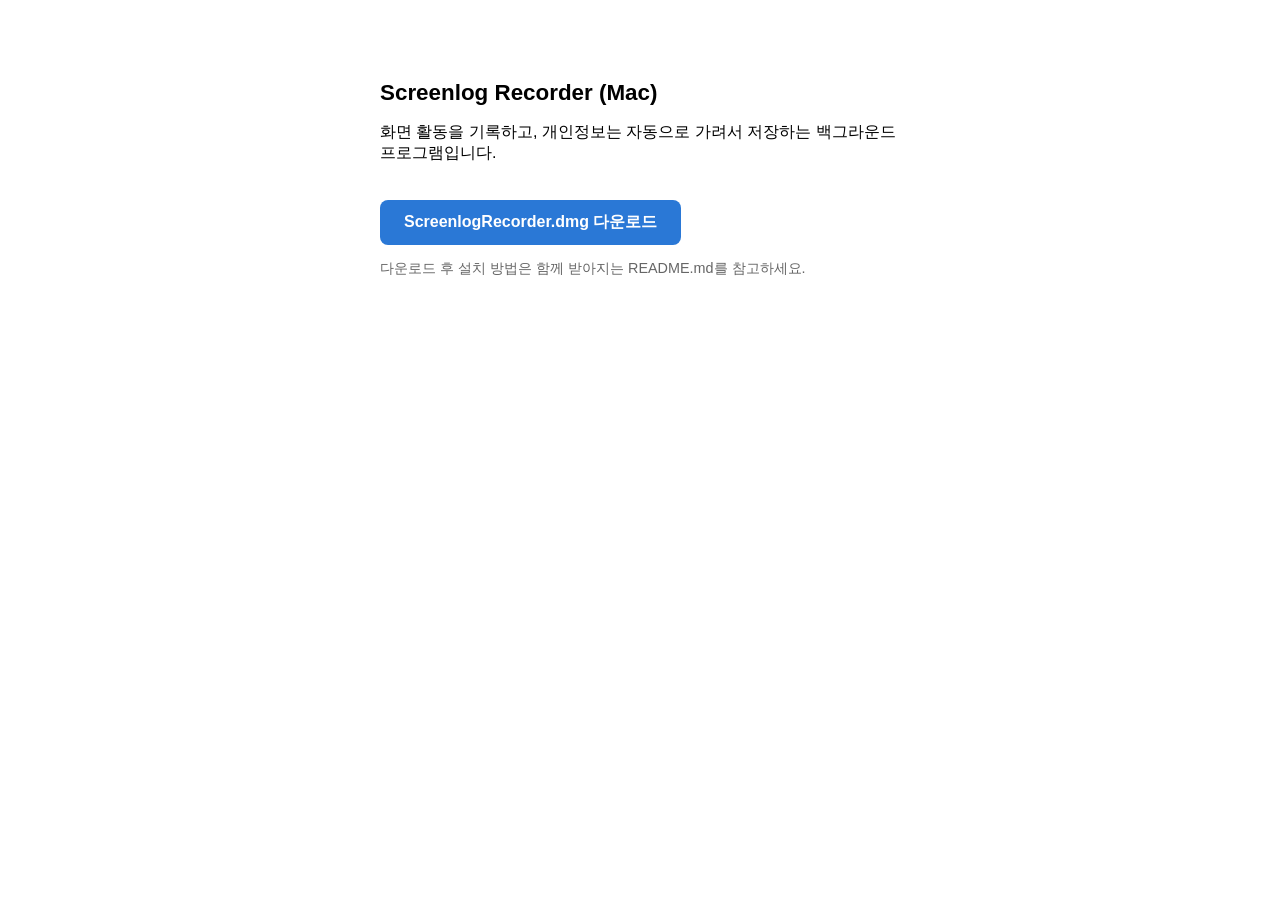
==== distribution/mac/index.html @ e7293fe9 "feat: 팀원용 Mac 녹화 프로그램 다운로드 페이지 추가" ====
<!doctype html>
<html lang="ko">
<head>
<meta charset="utf-8">
<title>Screenlog Recorder 다운로드</title>
<style>
  body { font-family: -apple-system, sans-serif; max-width: 520px; margin: 80px auto; padding: 0 20px; }
  h1 { font-size: 1.4rem; }
  a.button {
    display: inline-block; margin-top: 20px; padding: 12px 24px;
    background: #2a78d6; color: white; text-decoration: none;
    border-radius: 8px; font-weight: 600;
  }
  p.hint { color: #666; font-size: 0.9rem; }
</style>
</head>
<body>
  <h1>Screenlog Recorder (Mac)</h1>
  <p>화면 활동을 기록하고, 개인정보는 자동으로 가려서 저장하는 백그라운드 프로그램입니다.</p>
  <a class="button" href="ScreenlogRecorder.dmg" download>ScreenlogRecorder.dmg 다운로드</a>
  <p class="hint">다운로드 후 설치 방법은 함께 받아지는 README.md를 참고하세요.</p>
</body>
</html>
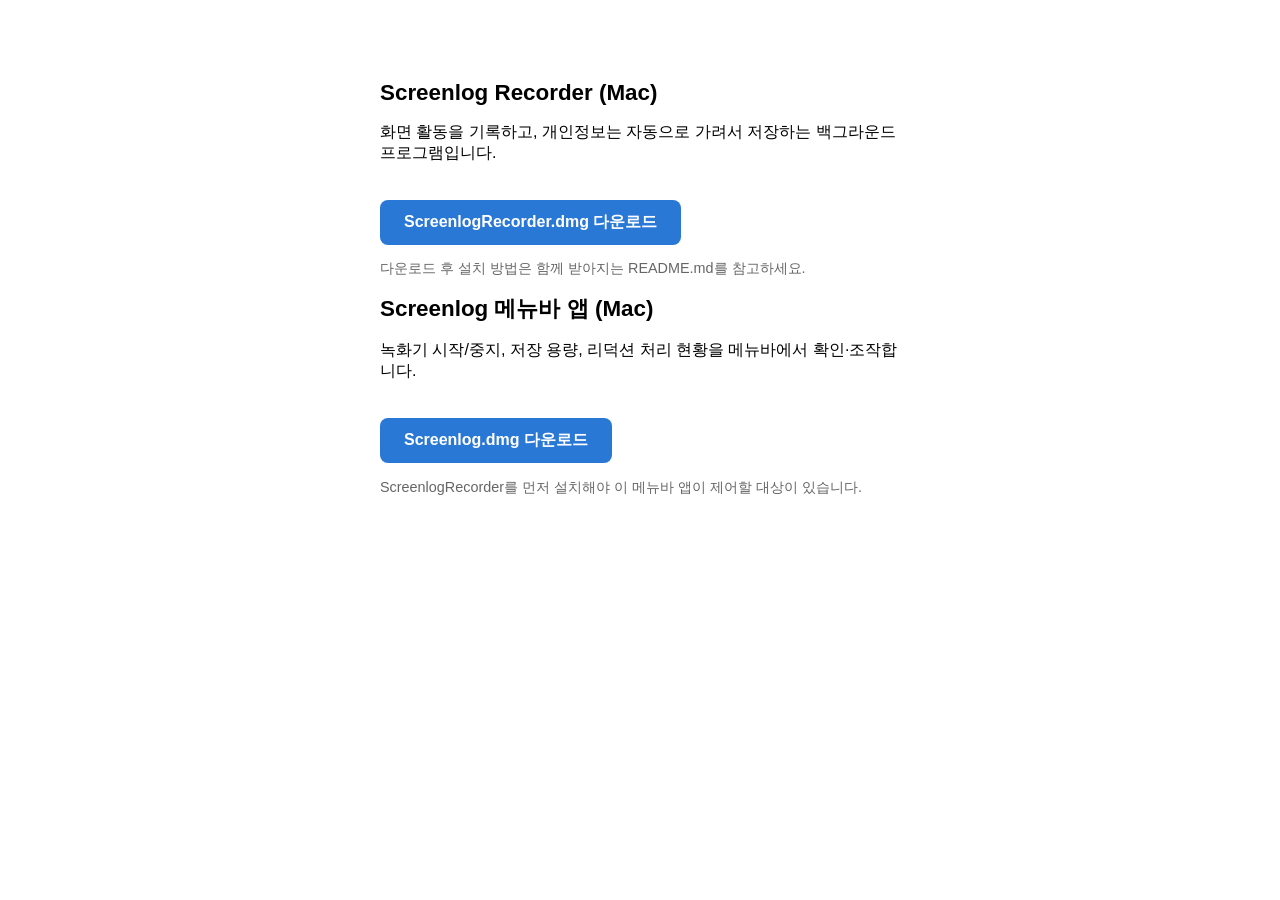
==== commit c9631027: "feat: 녹화기 상태를 제어하는 메뉴바 앱 추가" ====
--- a/distribution/mac/index.html
+++ b/distribution/mac/index.html
@@ -19,5 +19,10 @@
   <p>화면 활동을 기록하고, 개인정보는 자동으로 가려서 저장하는 백그라운드 프로그램입니다.</p>
   <a class="button" href="ScreenlogRecorder.dmg" download>ScreenlogRecorder.dmg 다운로드</a>
   <p class="hint">다운로드 후 설치 방법은 함께 받아지는 README.md를 참고하세요.</p>
+
+  <h1>Screenlog 메뉴바 앱 (Mac)</h1>
+  <p>녹화기 시작/중지, 저장 용량, 리덕션 처리 현황을 메뉴바에서 확인·조작합니다.</p>
+  <a class="button" href="Screenlog.dmg" download>Screenlog.dmg 다운로드</a>
+  <p class="hint">ScreenlogRecorder를 먼저 설치해야 이 메뉴바 앱이 제어할 대상이 있습니다.</p>
 </body>
 </html>
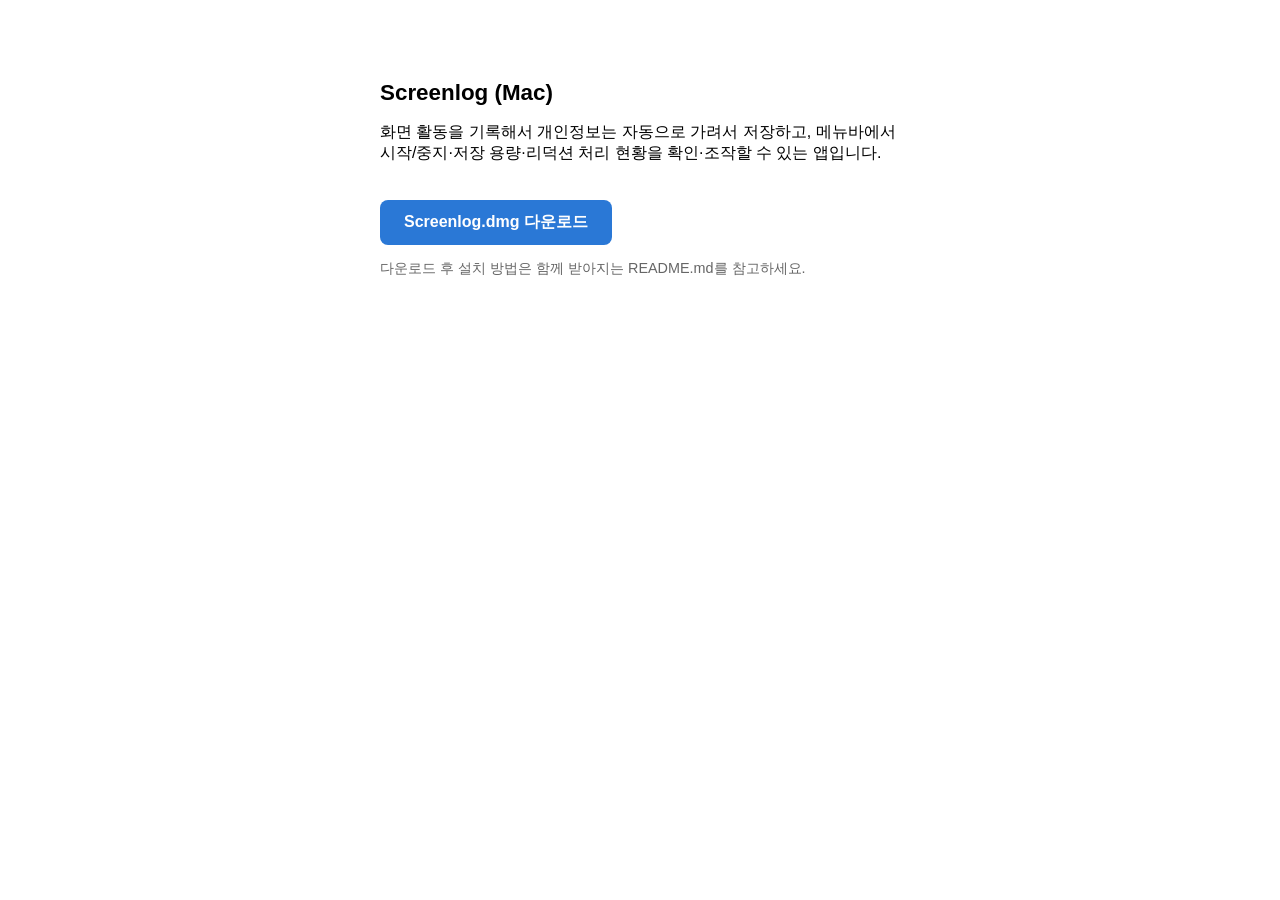
==== commit 99931ff7: "feat: 녹화+메뉴바 통합 앱으로 배포, 랜딩/대시보드 페이지 분리, 빌드 캐시 적용" ====
--- a/distribution/mac/index.html
+++ b/distribution/mac/index.html
@@ -2,7 +2,7 @@
 <html lang="ko">
 <head>
 <meta charset="utf-8">
-<title>Screenlog Recorder 다운로드</title>
+<title>Screenlog 다운로드</title>
 <style>
   body { font-family: -apple-system, sans-serif; max-width: 520px; margin: 80px auto; padding: 0 20px; }
   h1 { font-size: 1.4rem; }
@@ -15,14 +15,12 @@
 </style>
 </head>
 <body>
-  <h1>Screenlog Recorder (Mac)</h1>
-  <p>화면 활동을 기록하고, 개인정보는 자동으로 가려서 저장하는 백그라운드 프로그램입니다.</p>
-  <a class="button" href="ScreenlogRecorder.dmg" download>ScreenlogRecorder.dmg 다운로드</a>
+  <h1>Screenlog (Mac)</h1>
+  <p>
+    화면 활동을 기록해서 개인정보는 자동으로 가려서 저장하고, 메뉴바에서
+    시작/중지·저장 용량·리덕션 처리 현황을 확인·조작할 수 있는 앱입니다.
+  </p>
+  <a class="button" href="Screenlog.dmg" download>Screenlog.dmg 다운로드</a>
   <p class="hint">다운로드 후 설치 방법은 함께 받아지는 README.md를 참고하세요.</p>
-
-  <h1>Screenlog 메뉴바 앱 (Mac)</h1>
-  <p>녹화기 시작/중지, 저장 용량, 리덕션 처리 현황을 메뉴바에서 확인·조작합니다.</p>
-  <a class="button" href="Screenlog.dmg" download>Screenlog.dmg 다운로드</a>
-  <p class="hint">ScreenlogRecorder를 먼저 설치해야 이 메뉴바 앱이 제어할 대상이 있습니다.</p>
 </body>
 </html>
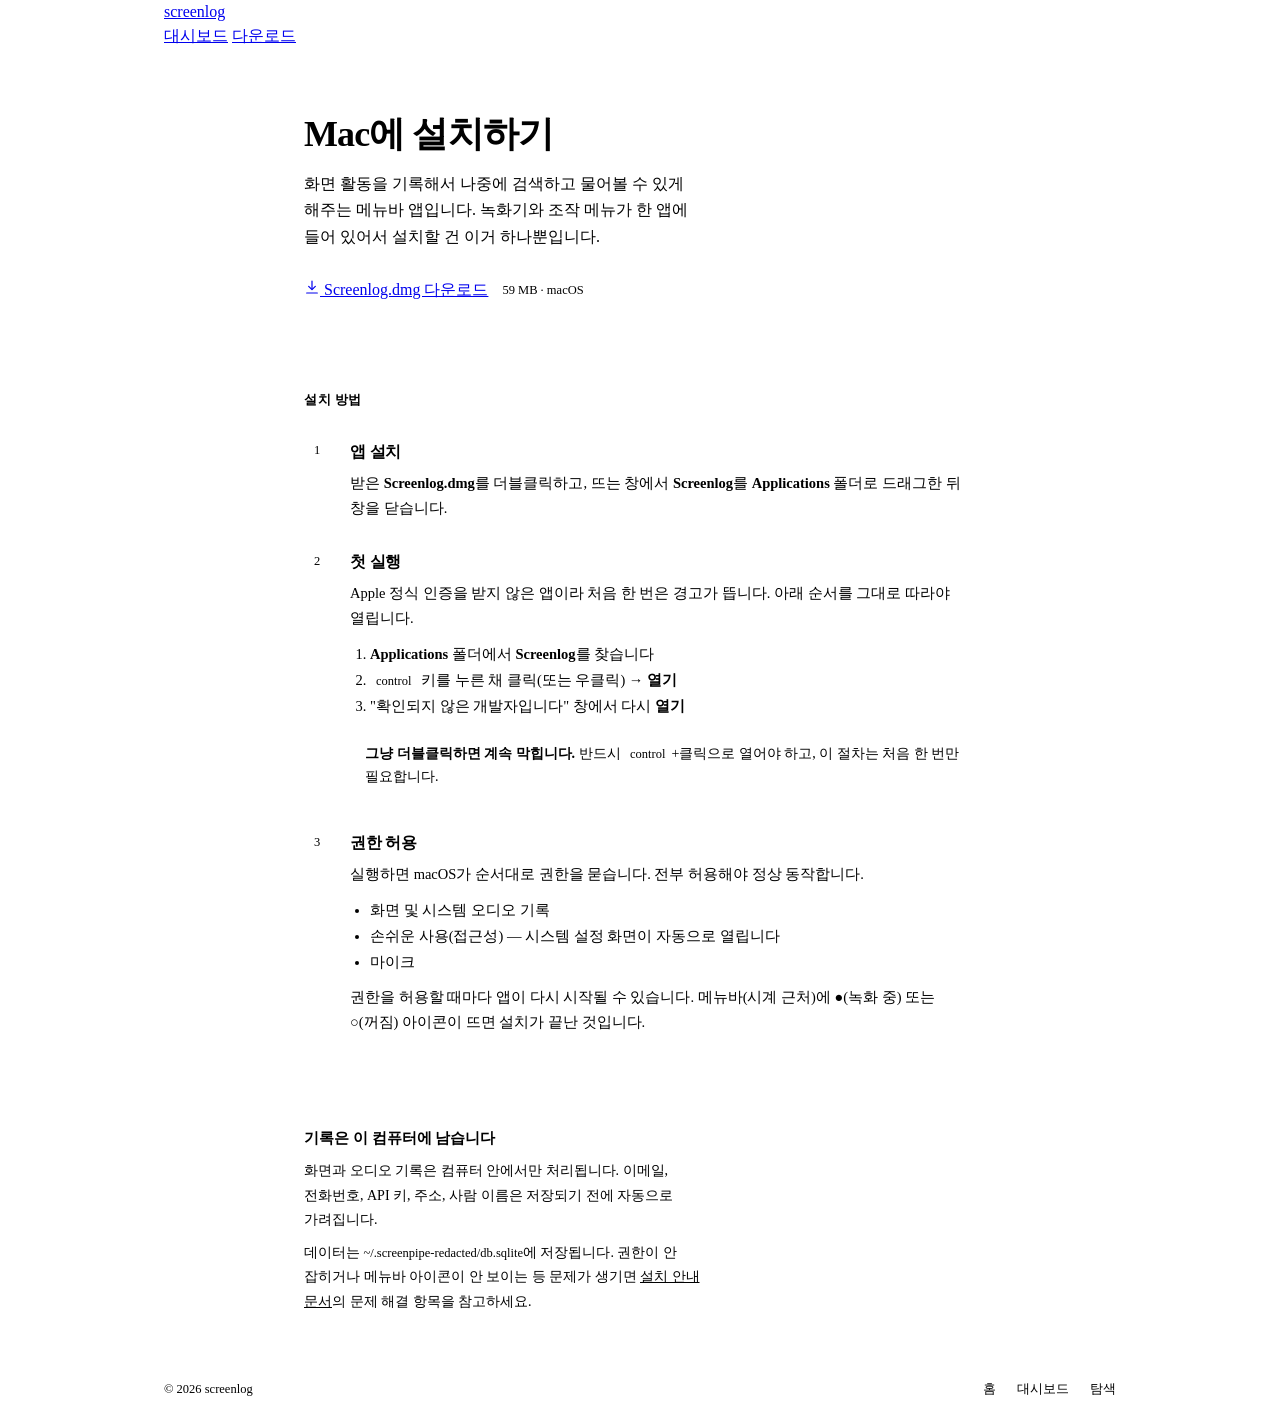
==== commit 0bd3e565: "feat: 웹사이트를 제품처럼 재설계 — 톤 통일 + OG 이미지 + 랜딩 공개 처리 - 공유 디자인 토큰(tokens.css) 신설: 색/내비/워드마크/버튼을 4개 페이지가   " ====
--- a/distribution/mac/index.html
+++ b/distribution/mac/index.html
@@ -1,26 +1,203 @@
-<!doctype html>
+<!DOCTYPE html>
 <html lang="ko">
 <head>
 <meta charset="utf-8">
-<title>Screenlog 다운로드</title>
+<meta name="viewport" content="width=device-width, initial-scale=1">
+<title>screenlog 다운로드 — Mac</title>
+
+<meta name="description" content="Mac용 screenlog 설치 파일과 설치 안내. 첫 실행 시 필요한 절차와 권한 설정을 함께 안내합니다.">
+<meta property="og:type" content="website">
+<meta property="og:title" content="screenlog 다운로드 — Mac">
+<meta property="og:description" content="Mac용 screenlog 설치 파일과 설치 안내.">
+<meta property="og:locale" content="ko_KR">
+<meta property="og:url" content="http://43.202.158.8:8000/download/">
+<meta property="og:image" content="http://43.202.158.8:8000/static/og.png">
+<meta property="og:image:width" content="1200">
+<meta property="og:image:height" content="630">
+<meta name="twitter:card" content="summary_large_image">
+<meta name="twitter:image" content="http://43.202.158.8:8000/static/og.png">
+
+<link rel="icon" href="data:image/svg+xml,<svg xmlns='http://www.w3.org/2000/svg' viewBox='0 0 32 32'><rect width='32' height='32' rx='7' fill='%230d1013'/><rect x='7' y='13' width='5' height='5' rx='1.5' fill='%23f3f5f7'/><rect x='14' y='13' width='5' height='5' rx='1.5' fill='%237d858d'/><rect x='21' y='13' width='4' height='5' rx='1.5' fill='%23474d55'/></svg>">
+<link rel="stylesheet" href="/static/tokens.css">
+
 <style>
-  body { font-family: -apple-system, sans-serif; max-width: 520px; margin: 80px auto; padding: 0 20px; }
-  h1 { font-size: 1.4rem; }
-  a.button {
-    display: inline-block; margin-top: 20px; padding: 12px 24px;
-    background: #2a78d6; color: white; text-decoration: none;
-    border-radius: 8px; font-weight: 600;
-  }
-  p.hint { color: #666; font-size: 0.9rem; }
+  *{ box-sizing:border-box; }
+  body{
+    margin:0; background:var(--plane); color:var(--ink);
+    font-family:var(--sans); line-height:1.5; -webkit-font-smoothing:antialiased;
+    word-break:keep-all;
+  }
+  .wrap{ max-width:720px; margin:0 auto; padding:0 24px; }
+
+  /* 내비/워드마크/버튼 공통 스타일은 tokens.css에 있다. 이 페이지는 본문
+     칼럼(720px)보다 nav만 더 넓게(1000px) 쓰고 싶어서 그 폭만 덮어쓴다. */
+  .nav .wrap{ max-width:1000px; }
+
+  .hero{ padding:64px 0 40px; }
+  .hero h1{ font-size:clamp(26px,4.4vw,36px); line-height:1.25; letter-spacing:-.025em; font-weight:600; margin:0 0 14px; }
+  .hero .lede{ font-size:16px; line-height:1.65; color:var(--ink-2); margin:0 0 28px; max-width:52ch; }
+  .dl{ display:flex; align-items:center; gap:14px; flex-wrap:wrap; }
+  .dl .meta{ font-family:var(--mono); font-size:12.5px; color:var(--muted); }
+
+  .steps{ border-top:1px solid var(--border); background:var(--surface); padding:48px 0 56px; }
+  .steps h2{ font-size:13px; font-weight:600; letter-spacing:.04em; text-transform:uppercase; color:var(--muted); margin:0 0 28px; }
+
+  /* 단계 — 왼쪽 번호 열을 고정해서 시선이 세로로 흐르게 한다 */
+  .step{ display:grid; grid-template-columns:30px minmax(0,1fr); gap:16px; padding-bottom:28px; }
+  .step:last-child{ padding-bottom:0; }
+  .step .n{
+    width:26px; height:26px; border-radius:50%; border:1px solid var(--baseline);
+    display:flex; align-items:center; justify-content:center;
+    font-family:var(--mono); font-size:12.5px; color:var(--ink-2);
+  }
+  .step h3{ font-size:15.5px; font-weight:600; margin:2px 0 8px; letter-spacing:-.01em; }
+  .step p{ font-size:14.5px; line-height:1.7; color:var(--ink-2); margin:0 0 10px; }
+  .step p:last-child{ margin-bottom:0; }
+  .step ol, .step ul{ margin:0 0 10px; padding-left:20px; font-size:14.5px; line-height:1.8; color:var(--ink-2); }
+  .step li::marker{ color:var(--muted); }
+  kbd{
+    font-family:var(--mono); font-size:12.5px; background:var(--surface-2);
+    border:1px solid var(--border); border-radius:5px; padding:1px 6px; color:var(--ink);
+  }
+  .step b{ color:var(--ink); font-weight:600; }
+
+  /* 첫 실행 경고 — 여기서 막혀 포기하는 경우가 제일 많아 따로 띄운다 */
+  .callout{
+    background:var(--warn-bg); border:1px solid var(--border); border-left:3px solid var(--warn);
+    border-radius:0 8px 8px 0; padding:13px 15px; font-size:14px; line-height:1.65; color:var(--ink-2);
+  }
+  .callout b{ color:var(--ink); }
+
+  .note{ border-top:1px solid var(--border); padding:36px 0 44px; }
+  .note h2{ font-size:15px; font-weight:600; margin:0 0 10px; }
+  .note p{ font-size:14px; line-height:1.75; color:var(--ink-2); margin:0 0 8px; max-width:60ch; }
+  .note p:last-child{ margin-bottom:0; }
+  .note code{ font-family:var(--mono); font-size:12.5px; color:var(--ink); }
+  .note a{ color:var(--ink); }
+
+  footer{ border-top:1px solid var(--border); background:var(--surface); }
+  footer .wrap{
+    display:flex; align-items:center; justify-content:space-between; gap:16px; flex-wrap:wrap;
+    max-width:1000px; padding-top:22px; padding-bottom:22px; font-size:12.5px; color:var(--muted);
+  }
+  footer a{ color:var(--muted); text-decoration:none; margin-left:18px; }
+  footer a:first-child{ margin-left:0; }
+  footer a:hover{ color:var(--ink-2); }
 </style>
 </head>
 <body>
-  <h1>Screenlog (Mac)</h1>
-  <p>
-    화면 활동을 기록해서 개인정보는 자동으로 가려서 저장하고, 메뉴바에서
-    시작/중지·저장 용량·리덕션 처리 현황을 확인·조작할 수 있는 앱입니다.
-  </p>
-  <a class="button" href="Screenlog.dmg" download>Screenlog.dmg 다운로드</a>
-  <p class="hint">다운로드 후 설치 방법은 함께 받아지는 README.md를 참고하세요.</p>
+
+<header class="nav">
+  <div class="wrap">
+    <a class="mark" href="/">
+      <span class="glyph"><i></i><i></i><i></i></span>
+      screenlog
+    </a>
+    <nav class="navlinks">
+      <a href="/dashboard">대시보드</a>
+      <a href="/download/" class="on">다운로드</a>
+    </nav>
+  </div>
+</header>
+
+<main>
+  <section class="hero">
+    <div class="wrap">
+      <h1>Mac에 설치하기</h1>
+      <p class="lede">
+        화면 활동을 기록해서 나중에 검색하고 물어볼 수 있게 해주는 메뉴바 앱입니다.
+        녹화기와 조작 메뉴가 한 앱에 들어 있어서 설치할 건 이거 하나뿐입니다.
+      </p>
+      <div class="dl">
+        <a class="btn btn-primary" href="Screenlog.dmg" download>
+          <svg width="16" height="16" viewBox="0 0 24 24" fill="none" stroke="currentColor" stroke-width="1.8" stroke-linecap="round" stroke-linejoin="round"><path d="M12 3v12"></path><path d="M7 11l5 5 5-5"></path><path d="M4 21h16"></path></svg>
+          Screenlog.dmg 다운로드
+        </a>
+        <span class="meta">59 MB · macOS</span>
+      </div>
+    </div>
+  </section>
+
+  <section class="steps">
+    <div class="wrap">
+      <h2>설치 방법</h2>
+
+      <div class="step">
+        <div class="n">1</div>
+        <div>
+          <h3>앱 설치</h3>
+          <p>
+            받은 <b>Screenlog.dmg</b>를 더블클릭하고, 뜨는 창에서 <b>Screenlog</b>를
+            <b>Applications</b> 폴더로 드래그한 뒤 창을 닫습니다.
+          </p>
+        </div>
+      </div>
+
+      <div class="step">
+        <div class="n">2</div>
+        <div>
+          <h3>첫 실행</h3>
+          <p>
+            Apple 정식 인증을 받지 않은 앱이라 처음 한 번은 경고가 뜹니다.
+            아래 순서를 그대로 따라야 열립니다.
+          </p>
+          <ol>
+            <li><b>Applications</b> 폴더에서 <b>Screenlog</b>를 찾습니다</li>
+            <li><kbd>control</kbd> 키를 누른 채 클릭(또는 우클릭) → <b>열기</b></li>
+            <li>"확인되지 않은 개발자입니다" 창에서 다시 <b>열기</b></li>
+          </ol>
+          <div class="callout">
+            <b>그냥 더블클릭하면 계속 막힙니다.</b> 반드시 <kbd>control</kbd>+클릭으로
+            열어야 하고, 이 절차는 처음 한 번만 필요합니다.
+          </div>
+        </div>
+      </div>
+
+      <div class="step">
+        <div class="n">3</div>
+        <div>
+          <h3>권한 허용</h3>
+          <p>실행하면 macOS가 순서대로 권한을 묻습니다. 전부 허용해야 정상 동작합니다.</p>
+          <ul>
+            <li>화면 및 시스템 오디오 기록</li>
+            <li>손쉬운 사용(접근성) — 시스템 설정 화면이 자동으로 열립니다</li>
+            <li>마이크</li>
+          </ul>
+          <p>
+            권한을 허용할 때마다 앱이 다시 시작될 수 있습니다. 메뉴바(시계 근처)에
+            <b>●</b>(녹화 중) 또는 <b>○</b>(꺼짐) 아이콘이 뜨면 설치가 끝난 것입니다.
+          </p>
+        </div>
+      </div>
+    </div>
+  </section>
+
+  <section class="note">
+    <div class="wrap">
+      <h2>기록은 이 컴퓨터에 남습니다</h2>
+      <p>
+        화면과 오디오 기록은 컴퓨터 안에서만 처리됩니다. 이메일, 전화번호, API 키,
+        주소, 사람 이름은 저장되기 전에 자동으로 가려집니다.
+      </p>
+      <p>
+        데이터는 <code>~/.screenpipe-redacted/db.sqlite</code>에 저장됩니다.
+        권한이 안 잡히거나 메뉴바 아이콘이 안 보이는 등 문제가 생기면
+        <a href="README.md">설치 안내 문서</a>의 문제 해결 항목을 참고하세요.
+      </p>
+    </div>
+  </section>
+</main>
+
+<footer>
+  <div class="wrap">
+    <span>© 2026 screenlog</span>
+    <span>
+      <a href="/">홈</a>
+      <a href="/dashboard">대시보드</a>
+      <a href="/explore">탐색</a>
+    </span>
+  </div>
+</footer>
+
 </body>
 </html>
